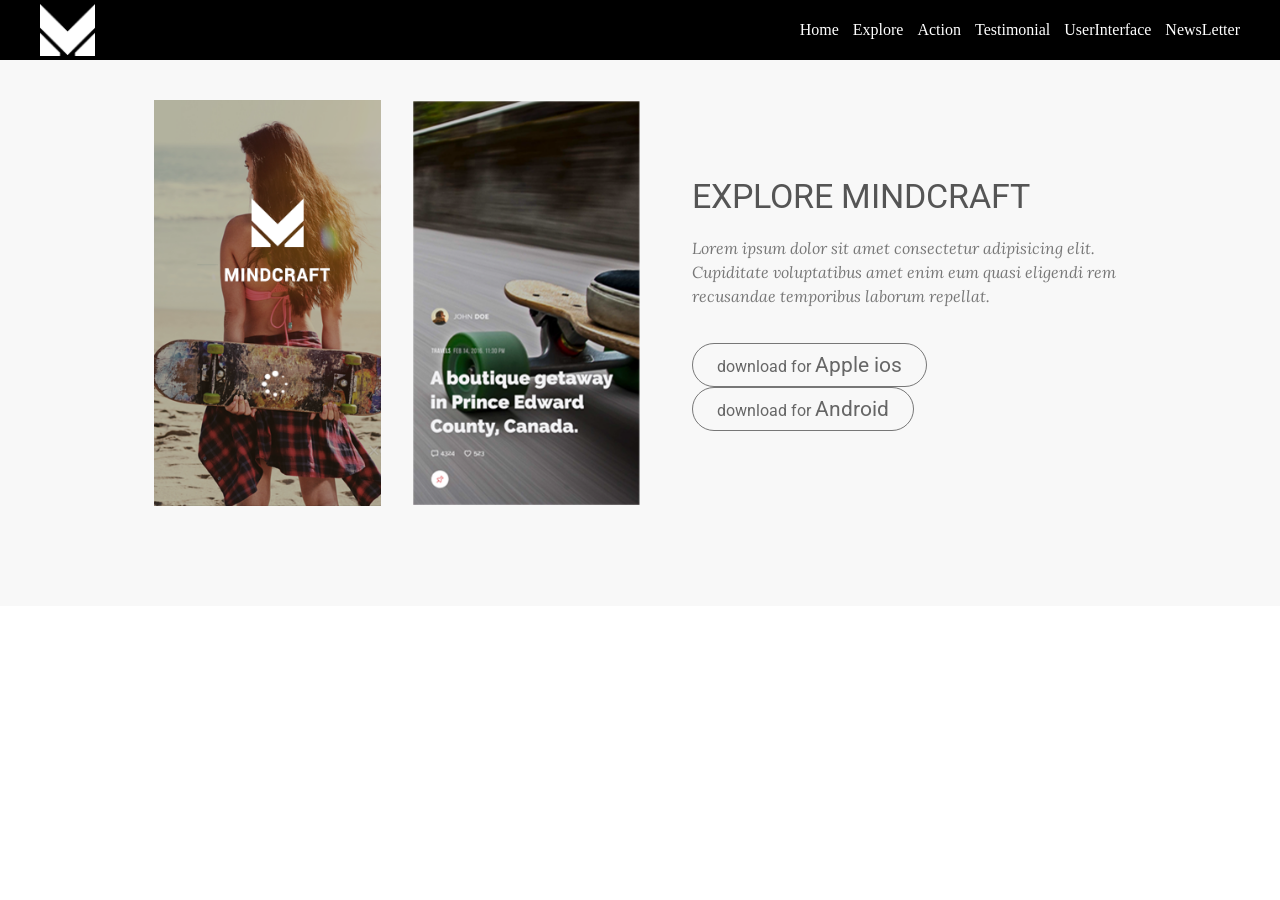
==== explore.html @ e7d69a78 "first commit" ====
<!DOCTYPE html>
<html lang="en">

<head>

    <meta charset="UTF-8">
    <meta name="viewport" content="width=device-width, initial-scale=1.0">

    <link href="https://fonts.googleapis.com/css?family=Lora:400,400i" rel="stylesheet">
    <link href="https://fonts.googleapis.com/css?family=Roboto:400,500,600,700" rel="stylesheet">

    <link rel="stylesheet"
        href="https://cdnjs.cloudflare.com/ajax/libs/font-awesome/6.7.2/css/all.min.css">

    <title>Mind Craft - Explore</title>

    <link rel="stylesheet" href="style.css">

</head>

<body>

<header id="h1">

    <div id="logo">
        <img src="assets/icons/logo.png" alt="">
    </div>

    <div id="navlinks">
        <ul>
            <li>
                <a href="index.html">Home</a>
                <a href="explore.html">Explore</a>
                <a href="action.html">Action</a>
                <a href="testimonial.html">Testimonial</a>
                <a href="userinterface.html">UserInterface</a>
                <a href="newsletter.html">NewsLetter</a>
            </li>
        </ul>
    </div>

    <div id="menu-btn">
        <img src="assets/icons/menu.png" alt="">
    </div>

</header>


<main>

<section id="explore">

    <div>
        <img src="assets/img/girl.png" alt="">
    </div>

    <div>
        <img src="assets/img/jhon.png" alt="">
    </div>

    <div>

        <h2>EXPLORE MINDCRAFT</h2>

        <p>
            Lorem ipsum dolor sit amet consectetur adipisicing elit.
            Cupiditate voluptatibus amet enim eum quasi eligendi rem
            recusandae temporibus laborum repellat.
        </p>

        <button>
            <a href="">download for <span>Apple ios</span></a>
        </button>

        <button>
            <a href="">download for <span>Android</span></a>
        </button>

    </div>

</section>

</main>

</body>
</html>
---- style.css ----
*{
    margin: 0px;
    padding: 0px;
    box-sizing: border-box;
}
#h1 {
    width: 100%;
    height: 60px;

    background: #000;

    display: flex;
    align-items: center;
    justify-content: space-between;

    padding: 0px 40px;

    position: fixed;
    top: 0;
    left: 0;

    z-index: 1000;

    /* CSS-only scroll animation */
    animation: headerScroll linear both;
    animation-timeline: scroll();
    animation-range: 0 300px;
}

@keyframes headerScroll {

    0% {
        background: #00000000;
    }

    50% {
        background: #000;
    }

    100% {
        background: #000;
    }
}
#logo img{
    width: 55px;
    height: auto;
    display: block;
}
#navlinks {
    display: flex;
    gap: 10px;
}
#navlinks a{
     color: white;
    text-decoration: none;
    margin-left: 10px;
}
#menu-btn {
    display: none;
    width: 40px;
    height: 40px;
    background: transparent;
    border: none;
    cursor: pointer;
    padding: 5px;
}
#Hero {
    width: 100%;
    min-height: 100vh;

    background-image:
        linear-gradient(rgba(0, 0, 0, 0.45),
                        rgba(0, 0, 0, 0.45)),
        url("assets/img/1.jpg");

    background-position: center;
    background-size: cover;
    background-repeat: no-repeat;
    background-attachment: fixed;

    display: flex;
    align-items: center;
    justify-content: center;

    position: relative;
    overflow: hidden;
}
#Hero {
    padding: 60px 0 0;
}

#herotext {
    width: 55%;
    max-width: 650px;

    color: white;

    position: relative;
    z-index: 2;
}

#herotext h1 {
    font-family: 'Roboto', sans-serif;
    font-size: 48px;
    font-weight: 400;
    letter-spacing: 1px;

    margin-bottom: 15px;
}

#herotext p {
    font-family: 'Lora', serif;
    font-size: 25px;
    font-style: italic;

    margin-bottom: 35px;
}


/* ================= DOWNLOAD BUTTONS ================= */

#herotext button {
    background: transparent;

    border: 1px solid white;
    border-radius: 35px;

    padding: 10px 25px;
    margin-right: 12px;

    cursor: pointer;

    transition: 0.3s ease;
}

#herotext button:hover {
    background: #e1666a;
}

#herotext button a {
    color: white;
    text-decoration: none;

    font-family: 'Roboto', sans-serif;
    font-size: 16px;
}

#herotext button:hover a {
    color: #fff;
}

#herotext button span {
    font-size: 22px;
}


/* ================= PHONE IMAGE ================= */

#heroimage {
    width: 45%;

    display: flex;
    justify-content: center;
    align-items: center;

    position: relative;
    z-index: 2;
}

#heroimage img {
    width: 420px;
    max-width: 100%;
    height: auto;

    display: block;
}
/* ================= FEATURES SECTION ================= */

#features {
    width: 100%;
    min-height: 460px;

    display: flex;
    justify-content: space-between;
    align-items: flex-start;

    padding: 110px 12% 90px;

    background: #fff;
}

/* Each feature */
#features > div {
    width: 22%;
}

/* Icon circle */
#features > div > div:first-child {
    width: 98px;
    height: 98px;

    border: 1px solid #e1666a;
    border-radius: 50%;

    display: flex;
    align-items: center;
    justify-content: center;

    margin-bottom: 20px;
}
/* Icons */
#features .icon,
#features i {
    color: #e1666a;
    font-size: 28px;
}
/* Hover on individual feature */
#features > div:hover > div:first-child {
    background-color: #e1666a;
}


/* Change only the hovered feature's icon */
#features > div:hover > div:first-child i {
    color: white;
}
#features > div:hover > div:first-child img {
    filter: brightness(0) invert(1);
}


/* Heading */
#features h3 {
    font-family: 'Roboto', sans-serif;
    font-size: 23px;
    font-weight: 400;

    color: #555;

    margin-bottom: 10px;
}

/* Paragraph */
#features p {
    font-family: 'Lora', serif;

    font-size: 16px;
    line-height: 1.5;

    font-style: italic;

    color: #777;

    margin: 0;
}
/* ================= EXPLORE SECTION ================= */

#explore {
    width: 100%;
    min-height: 600px;

    display: flex;
    align-items: center;

    gap: 32px;

    padding: 100px 12%;

    background: #f8f8f8;
}


/* ================= IMAGES ================= */

#explore > div:nth-child(1),
#explore > div:nth-child(2) {
    width: 24%;
}

#explore > div:nth-child(1) img,
#explore > div:nth-child(2) img {
    width: 100%;
    height: auto;

    display: block;
}


/* ================= TEXT CONTENT ================= */

#explore > div:nth-child(3) {
    width: 48%;

    padding-left: 20px;
}

#explore h2 {
    font-family: 'Roboto', sans-serif;

    font-size: 34px;
    font-weight: 400;

    color: #555;

    margin-bottom: 20px;
}

#explore p {
    font-family: 'Lora', serif;

    font-size: 16px;
    line-height: 1.5;

    font-style: italic;

    color: #777;

    margin-bottom: 35px;
}


/* ================= DOWNLOAD BUTTONS ================= */

#explore button {
    background: transparent;

    border: 1px solid #777;

    border-radius: 30px;

    padding: 9px 24px;

    margin-right: 10px;

    cursor: pointer;

    transition: 0.3s ease;
}

#explore button a {
    text-decoration: none;

    color: #666;

    font-family: 'Roboto', sans-serif;

    font-size: 16px;
}

#explore button span {
    font-size: 21px;
}


/* ================= BUTTON HOVER ================= */

#explore button:hover {
    background: #e1666a;
    border-color: #e1666a;
}

#explore button:hover a {
    color: white;
}

/* ===========================container section================== */
#container {
    width: 100%;
    min-height: 700px;

    display: flex;
    flex-direction: column;
    align-items: center;

    gap: 32px;

    padding: 70px 12% 60px;

    background: #fff;
}
/* ================= HEADING ================= */

#container > div:first-child {
    width: 100%;

    display: flex;
    flex-direction: column;
    align-items: center;
}

#container h2 {
    font-family: 'Roboto', sans-serif;

    font-size: 34px;
    font-weight: 400;

    color: #555;

    margin-bottom: 50px;

    text-align: center;
}
/* ================= VIDEO ================= */

#container iframe {
    width: 840px;
    max-width: 100%;

    height: 472px;

    border: none;

    display: block;
}

/* ================= SHARE HEADING ================= */

#container > h3 {
    font-family: 'Roboto', sans-serif;

    font-size: 22px;
    font-weight: 400;

    color: #555;

    margin-top: 45px;
    margin-bottom: 25px;

    text-align: center;
}
#social ul {
    display: flex;

    gap: 22px;

    margin: 0;
    padding: 0;
}

#social li {
    list-style: none;
}

#social button {
    width: 52px;
    height: 52px;

    background: white;

    border: 1px solid #333;

    display: flex;
    align-items: center;
    justify-content: center;

    cursor: pointer;

    transition: 0.3s ease;
}

#social button a {
    color: #111;

    text-decoration: none;

    font-size: 25px;
}


/* ================= SOCIAL HOVER ================= */

#social button:hover {
    background: #e1666a;
    border-color: #e1666a;
}

#social button:hover a {
    color: white;
}
/* ================= TESTIMONIAL ================= */

#testionial {
    width: 100%;
    min-height: 680px;

   
    background-image:
        linear-gradient(rgba(0, 0, 0, 0.55),
                        rgba(0, 0, 0, 0.55)),
        url("assets/img/5.jpg");

    background-position: center;
    background-size: cover;
    background-repeat: no-repeat;
    background-attachment: fixed;
    

    display: flex;
    flex-direction: column;
    align-items: center;

    position: relative;

    padding: 130px 10% 80px;
   
}


/* ================= TESTIMONIAL TITLE ================= */

#testionial::before {
    content: "TESTIMONIAL";

    font-family: 'Roboto', sans-serif;

    font-size: 30px;
    font-weight: 400;

    color: white;

    margin-bottom: 28px;
}


/* ================= TESTIMONIAL BOX ================= */

#testionial > div:first-child {
    width: 70%;
    max-width: 820px;

    min-height: 155px;

    background: white;

    border-radius: 5px;

    display: flex;
    align-items: center;
    justify-content: center;

    padding: 35px 60px;

    text-align: center;

    position: relative;
}


/* ================= QUOTE ================= */

#testionial > div:first-child p {
    font-family: 'Lora', serif;

    font-size: 23px;
    font-style: italic;

    line-height: 1.5;

    color: #222;

    margin: 0;
}


/* ================= AUTHOR IMAGE ================= */

#testionial > div:last-child {
    margin-top: 35px;

    position: relative;
    z-index: 2;
}

#testionial > div:last-child img {
    width: 165px;
    height: 165px;

    object-fit: cover;

    border-radius: 50%;

    border: 5px solid white;

    display: block;
}
/* ================= USER INTERFACE ================= */

#user_interface {
    width: 100%;
    min-height: 700px;

    background: #f7f7f7;

    padding: 75px 12% 100px;

    display: grid;

    grid-template-columns: 1fr 1fr;

    grid-template-rows: auto 1fr;

    column-gap: 50px;

    align-items: center;
}


/* ================= HEADING ================= */

#user_interface > header {
    grid-column: 1 / -1;

    text-align: center;

    margin-bottom: 45px;
}

#user_interface > header h2 {
    font-family: 'Roboto', sans-serif;

    font-size: 32px;
    font-weight: 400;

    color: #555;

    margin: 0;
}


/* ================= PHONE IMAGES ================= */

#user_interface > div:nth-child(2) {
    display: flex;

    justify-content: center;
    align-items: center;
}

#user_interface > div:nth-child(2) img {
    width: 540px;
    max-width: 100%;

    height: auto;

    display: block;
}


/* ================= RIGHT SIDE FEATURES ================= */

#user_interface > div:nth-child(3) {
    display: flex;

    flex-direction: column;

    gap: 25px;
}


/* ================= EACH FEATURE ================= */

#user_interface .icon {
    display: flex;

    align-items: center;

    gap: 18px;
}


/* ================= ICON CIRCLE ================= */

#user_interface .icon > div:first-child button {
    width: 88px;
    height: 88px;

    border: 1px solid #e1666a;

    border-radius: 50%;

    background: transparent;

    display: flex;

    align-items: center;
    justify-content: center;

    flex-shrink: 0;

    transition: 0.3s ease;
}


/* ================= ICON ================= */

#user_interface .icon > div:first-child i {
    color: #e1666a;

    font-size: 25px;

    transition: 0.3s ease;
}


/* ================= TEXT ================= */

#user_interface .icon h4 {
    font-family: 'Roboto', sans-serif;

    font-size: 17px;

    font-weight: 400;

    color: #555;

    margin-bottom: 5px;
}

#user_interface .icon p {
    font-family: 'Lora', serif;

    font-size: 15px;

    font-style: italic;

    color: #777;

    margin: 0;
}


/* ================= HOVER ================= */

#user_interface .icon:hover > div:first-child button {
    background: #e1666a;
}

#user_interface .icon:hover > div:first-child i {
    color: white;
}
/* ================= NEWSLETTER ================= */

#singup {
    width: 100%;
    height: 355px;

    background-image:
        linear-gradient(
            rgba(0, 0, 0, 0.55),
            rgba(0, 0, 0, 0.55)
        ),
        url("assets/img/7.jpg");

    background-position: center;
    background-size: cover;
    background-repeat: no-repeat;

    display: flex;
    flex-direction: column;
    align-items: center;
    justify-content: center;

    color: white;
}


/* Heading */

#singup h2 {
    font-family: 'Roboto', sans-serif;

    font-size: 30px;
    font-weight: 400;

    margin-bottom: 40px;

    text-align: center;
}


/* Form */

#singup form {
    display: flex;
    align-items: center;

    gap: 15px;
}


/* Email input */

#singup input {
    width: 405px;
    height: 40px;

    padding: 0 20px;

    background: transparent;

    border: 1px solid white;

    color: white;

    font-family: 'Lora', serif;

    font-size: 15px;

    outline: none;
}


/* Placeholder */

#singup input::placeholder {
    color: white;
    opacity: 1;
}


/* Send button */

#singup button {
    width: 108px;
    height: 40px;

    background: white;

    border: 1px solid white;

    color: #555;

    font-family: 'Roboto', sans-serif;

    font-size: 13px;

    cursor: pointer;

    text-transform: uppercase;

    transition: 0.3s ease;
}


/* Button hover */

#singup button:hover {
    background: #e1666a;
    border-color: #e1666a;

    color: white;
}
/* ================= FOOTER ================= */

footer {
    width: 100%;
    height: 120px;

    background: #fff;

    display: flex;
    align-items: center;
    justify-content: space-between;

    padding: 0 15%;
}


/* ================= FOOTER LOGO ================= */

footer > div:first-child img {
    width: 65px;
    height: auto;

    display: block;
}


/* ================= SOCIAL ICONS ================= */

footer > div:nth-child(2) ul {
    display: flex;
    align-items: center;

    gap: 22px;

    padding: 0;
    margin: 0;
}

footer > div:nth-child(2) li {
    list-style: none;
}


/* Social buttons */

footer > div:nth-child(2) button {
    width: 48px;
    height: 48px;

    background: #fff;

    border: 1px solid #333;

    display: flex;
    align-items: center;
    justify-content: center;

    cursor: pointer;

    transition: 0.3s ease;
}


/* Social links */

footer > div:nth-child(2) button a {
    color: #000;

    text-decoration: none;

    font-size: 23px;

    display: flex;
}


/* Hover */

footer > div:nth-child(2) button:hover {
    background: #e1666a;
    border-color: #e1666a;
}

footer > div:nth-child(2) button:hover a {
    color: #fff;
}


/* ================= FOOTER TEXT ================= */

footer > div:last-child p {
    font-family: 'Lora', serif;

    font-size: 16px;

    font-style: italic;

    color: #555;

    margin: 0;
}

footer > div:last-child p::first-letter {
    color: #555;
}

/* =====================================================
   MOBILE RESPONSIVE DESIGN
   ===================================================== */

@media (max-width: 768px) {

    /* ================= HEADER ================= */

    #h1 {
        width: 100%;
        height: 58px;

        padding: 0 30px;

        display: flex;
        align-items: center;
        justify-content: space-between;
    }

    #logo img {
        width: 58px;
    }

    /* Hide desktop navigation */
    #navlinks {
        display: none;
    }

    /* Show menu button */
    #menu-btn {
        display: flex;

        align-items: center;
        justify-content: center;

        width: 40px;
        height: 40px;
    }

    #menu-btn img {
        width: 30px;
        height: 30px;
        object-fit: contain;
    }


    /* ================= HERO ================= */

    #Hero {
        min-height: 100vh;

        padding: 100px 30px 50px;

        flex-direction: column;

        justify-content: center;
        align-items: center;

        text-align: center;

        background-attachment: scroll;
    }

    #herotext {
        width: 100%;
        max-width: 500px;

        order: 1;
    }

    #herotext h1 {
        font-size: 34px;
    }

    #herotext p {
        font-size: 20px;
    }

    #herotext button {
        margin: 5px;
    }

    #heroimage {
        width: 100%;

        order: 2;

        margin-top: 30px;
    }

    #heroimage img {
        width: 300px;
        max-width: 90%;
    }
/* ================= FEATURES - MOBILE ================= */

#features {
    width: 100%;

    padding: 40px 18px 55px;

    display: grid;

    grid-template-columns: 1fr 1fr;

    column-gap: 35px;
    row-gap: 30px;

    align-items: start;
}


/* Each feature */

#features > div {
    width: 100%;

    display: flex;
    flex-direction: column;

    align-items: flex-start;

    text-align: left;
}


/* Icon circle */

#features > div > div:first-child {
    width: 98px;
    height: 98px;

    margin-bottom: 20px;

    display: flex;

    align-items: center;
    justify-content: center;
}


/* Icon */

#features > div > div:first-child i,
#features > div > div:first-child img {
    max-width: 35px;
    max-height: 35px;
}


/* Heading */

#features h3 {
    font-size: 21px;

    font-weight: 400;

    color: #555;

    margin-bottom: 10px;
}


/* Description */

#features p {
    font-family: 'Lora', serif;

    font-size: 15px;

    line-height: 1.5;

    font-style: italic;

    color: #777;

    margin: 0;
}


    /* ================= EXPLORE ================= */

    #explore {
        width: 100%;

        min-height: auto;

        padding: 70px 30px;

        display: flex;
        flex-direction: column;

        align-items: center;

        gap: 25px;
    }

    #explore > div:nth-child(1),
    #explore > div:nth-child(2),
    #explore > div:nth-child(3) {
        width: 100%;
        max-width: 450px;

        padding-left: 0;
    }

    #explore > div:nth-child(1) img,
    #explore > div:nth-child(2) img {
        width: 100%;
        height: auto;

        display: block;
    }

    #explore > div:nth-child(3) {
        text-align: left;

        margin-top: 20px;
    }

    #explore h2 {
        font-size: 30px;
    }

    #explore p {
        font-size: 16px;
    }

    #explore button {
        margin-bottom: 10px;
    }


    /* ================= MINDCRAFT IN ACTION ================= */

    #container {
        width: 100%;

        min-height: auto;

        padding: 70px 30px 60px;
    }

    #container h2 {
        font-size: 30px;

        margin-bottom: 35px;
    }

    #container iframe {
        width: 100%;
        height: auto;

        aspect-ratio: 16 / 9;
    }

    #container > h3 {
        font-size: 19px;

        margin-top: 35px;
        margin-bottom: 20px;

        text-align: center;
    }

    #social ul {
        gap: 15px;
    }

    #social button {
        width: 48px;
        height: 48px;
    }


    /* ================= TESTIMONIAL ================= */

    #testionial {
        width: 100%;

        min-height: 600px;

        padding: 80px 25px 60px;

        background-attachment: scroll;
    }

    #testionial::before {
        font-size: 28px;

        margin-bottom: 25px;
    }

    #testionial > div:first-child {
        width: 100%;
        max-width: 500px;

        min-height: 180px;

        padding: 30px 25px;
    }

    #testionial > div:first-child p {
        font-size: 20px;
    }

    #testionial > div:last-child {
        margin-top: 30px;
    }

    #testionial > div:last-child img {
        width: 140px;
        height: 140px;
    }


    /* ================= USER INTERFACE ================= */

    #user_interface {
        width: 100%;

        min-height: auto;

        padding: 70px 30px;

        display: flex;
        flex-direction: column;

        gap: 40px;
    }

    #user_interface > header {
        width: 100%;

        margin-bottom: 0;
    }

    #user_interface > header h2 {
        font-size: 28px;
    }

    /* Triple phone image */

    #user_interface > div:nth-child(2) {
        width: 100%;
    }

    #user_interface > div:nth-child(2) img {
        width: 100%;
        max-width: 500px;
    }

    /* Right-side features become normal rows */

    #user_interface > div:nth-child(3) {
        width: 100%;

        gap: 25px;
    }

    #user_interface .icon {
        width: 100%;

        gap: 15px;
    }

    #user_interface .icon > div:first-child button {
        width: 75px;
        height: 75px;
    }

    #user_interface .icon h4 {
        font-size: 16px;
    }

    #user_interface .icon p {
        font-size: 14px;
    }


    /* ================= NEWSLETTER ================= */

    #singup {
        width: 100%;

        height: auto;
        min-height: 350px;

        padding: 70px 30px;

        text-align: center;

        background-attachment: scroll;
    }

    #singup h2 {
        font-size: 27px;

        margin-bottom: 30px;
    }

    #singup form {
        width: 100%;

        display: flex;
        flex-direction: column;

        gap: 15px;
    }

    #singup input {
        width: 100%;
        max-width: 450px;

        height: 45px;
    }

    #singup button {
        width: 110px;

        height: 45px;
    }


    /* ================= FOOTER ================= */

    footer {
        width: 100%;

        height: auto;

        min-height: 220px;

        padding: 35px 30px;

        display: flex;
        flex-direction: column;

        justify-content: center;
        align-items: center;

        gap: 25px;

        text-align: center;
    }

    footer > div:first-child img {
        width: 65px;
    }

    footer > div:nth-child(2) ul {
        gap: 15px;
    }

    footer > div:last-child p {
        font-size: 15px;
    }
}
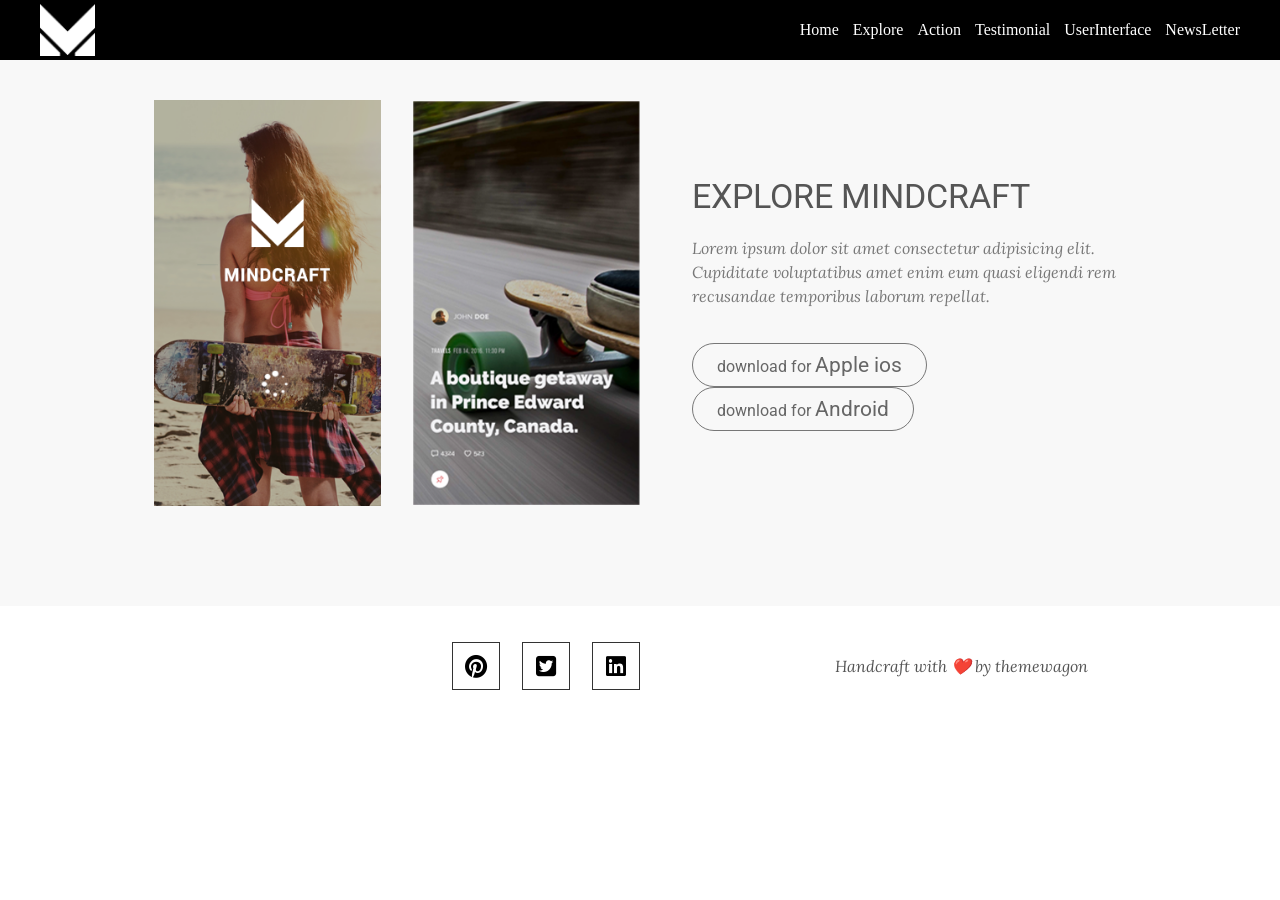
==== commit 5a82ae7f: "updated website" ====
--- a/explore.html
+++ b/explore.html
@@ -81,6 +81,72 @@
 </section>
 
 </main>
+<footer>
+
+        <div>
+
+            <img src="assets/icons/logo.png"
+                 alt="Mind Craft">
+
+        </div>
+
+
+        <div>
+
+            <ul type="none">
+
+                <li>
+
+                    <button>
+
+                        <a href="">
+                            <i class="fa-brands fa-pinterest"></i>
+                        </a>
+
+                    </button>
+
+                </li>
+
+
+                <li>
+
+                    <button>
+
+                        <a href="">
+                            <i class="fa-brands fa-square-twitter"></i>
+                        </a>
+
+                    </button>
+
+                </li>
+
+
+                <li>
+
+                    <button>
+
+                        <a href="">
+                            <i class="fa-brands fa-linkedin"></i>
+                        </a>
+
+                    </button>
+
+                </li>
+
+            </ul>
+
+        </div>
+
+
+        <div>
+
+            <p>
+                Handcraft with ❤️ by themewagon
+            </p>
+
+        </div>
+
+    </footer>
 
 </body>
 </html>
